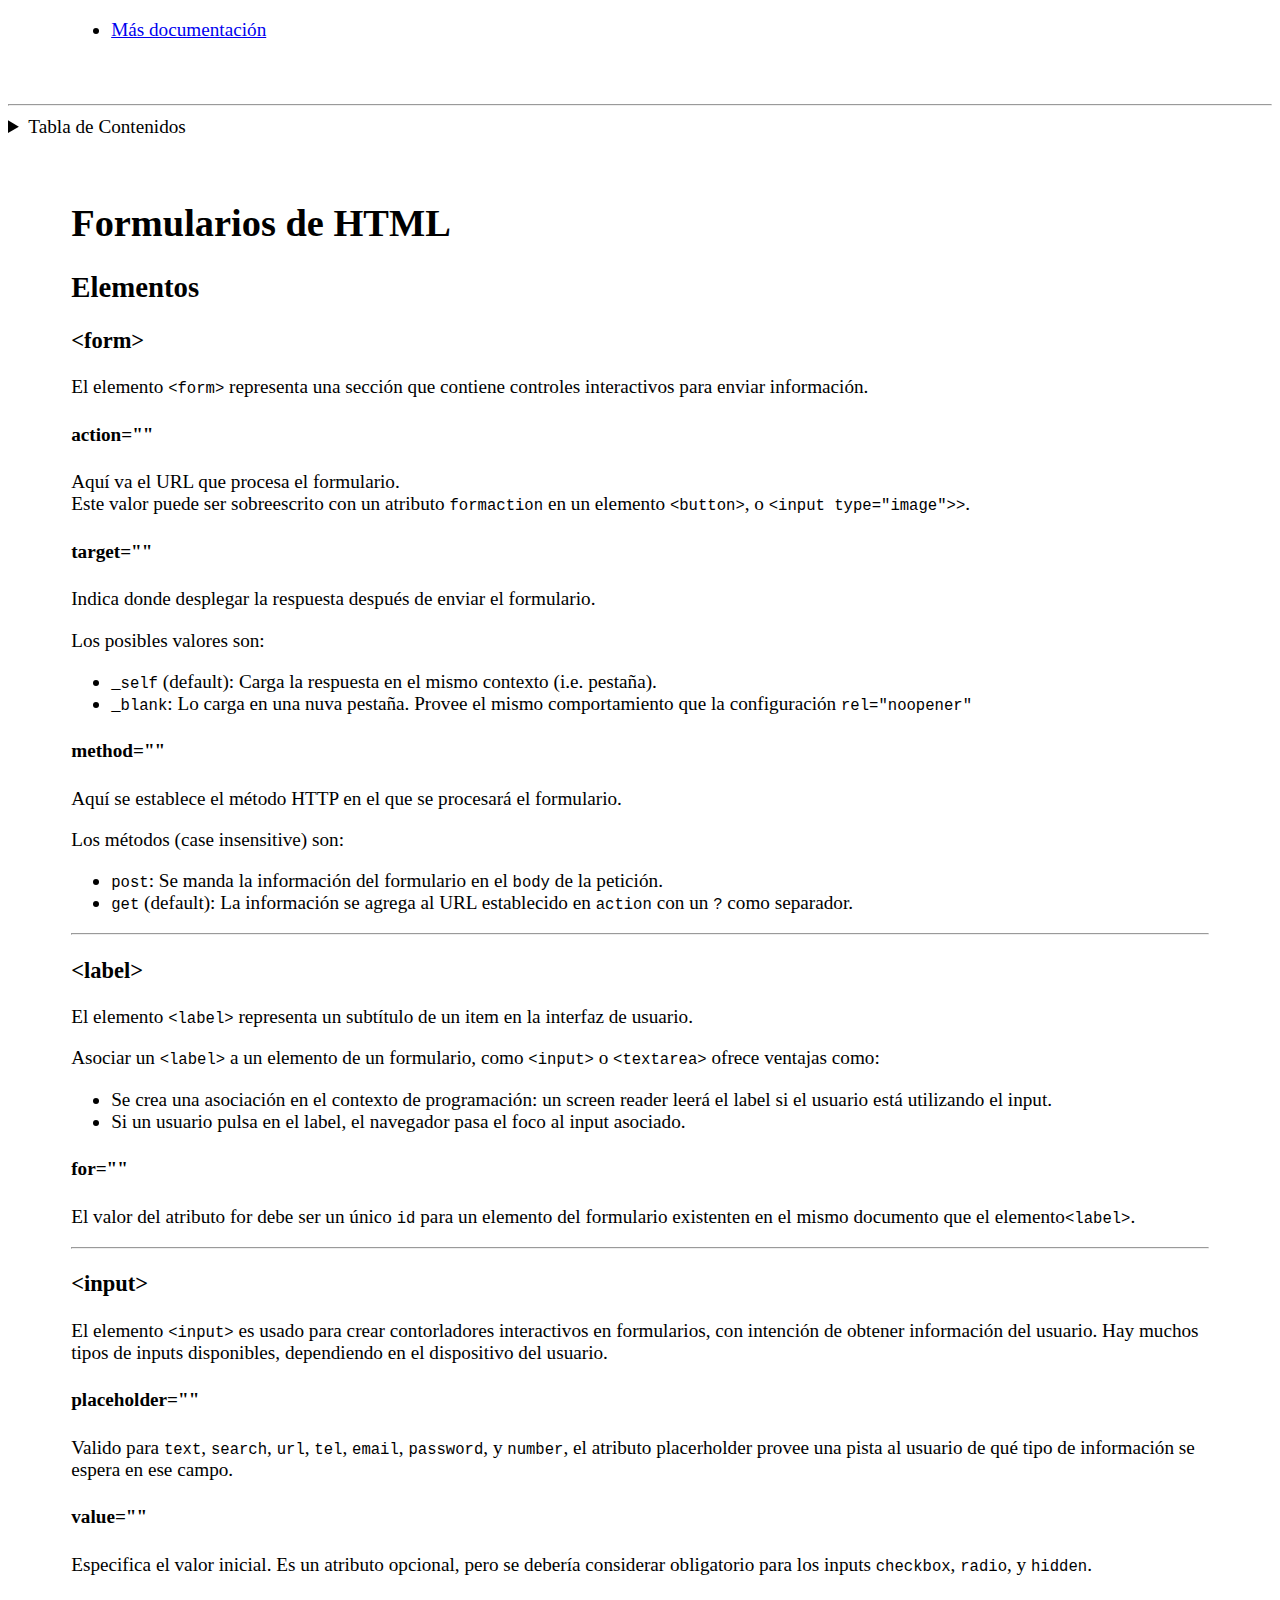
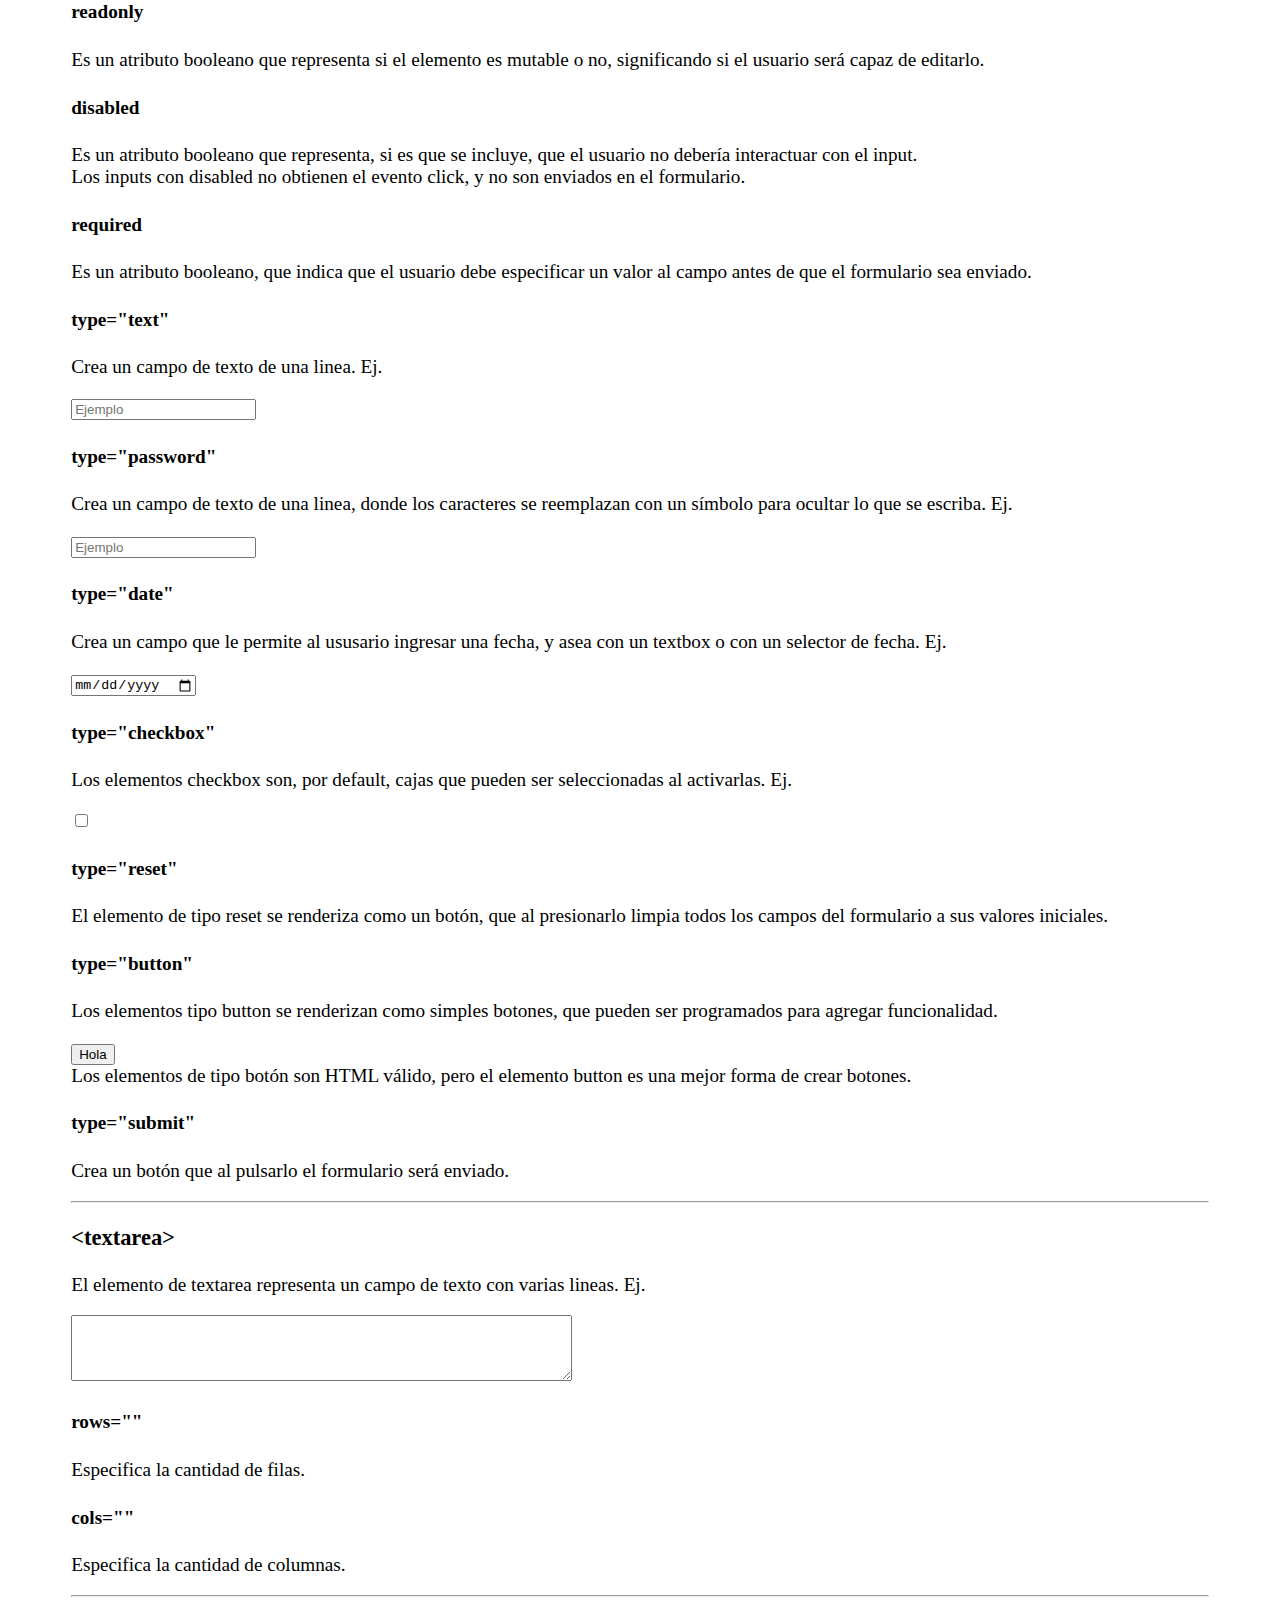
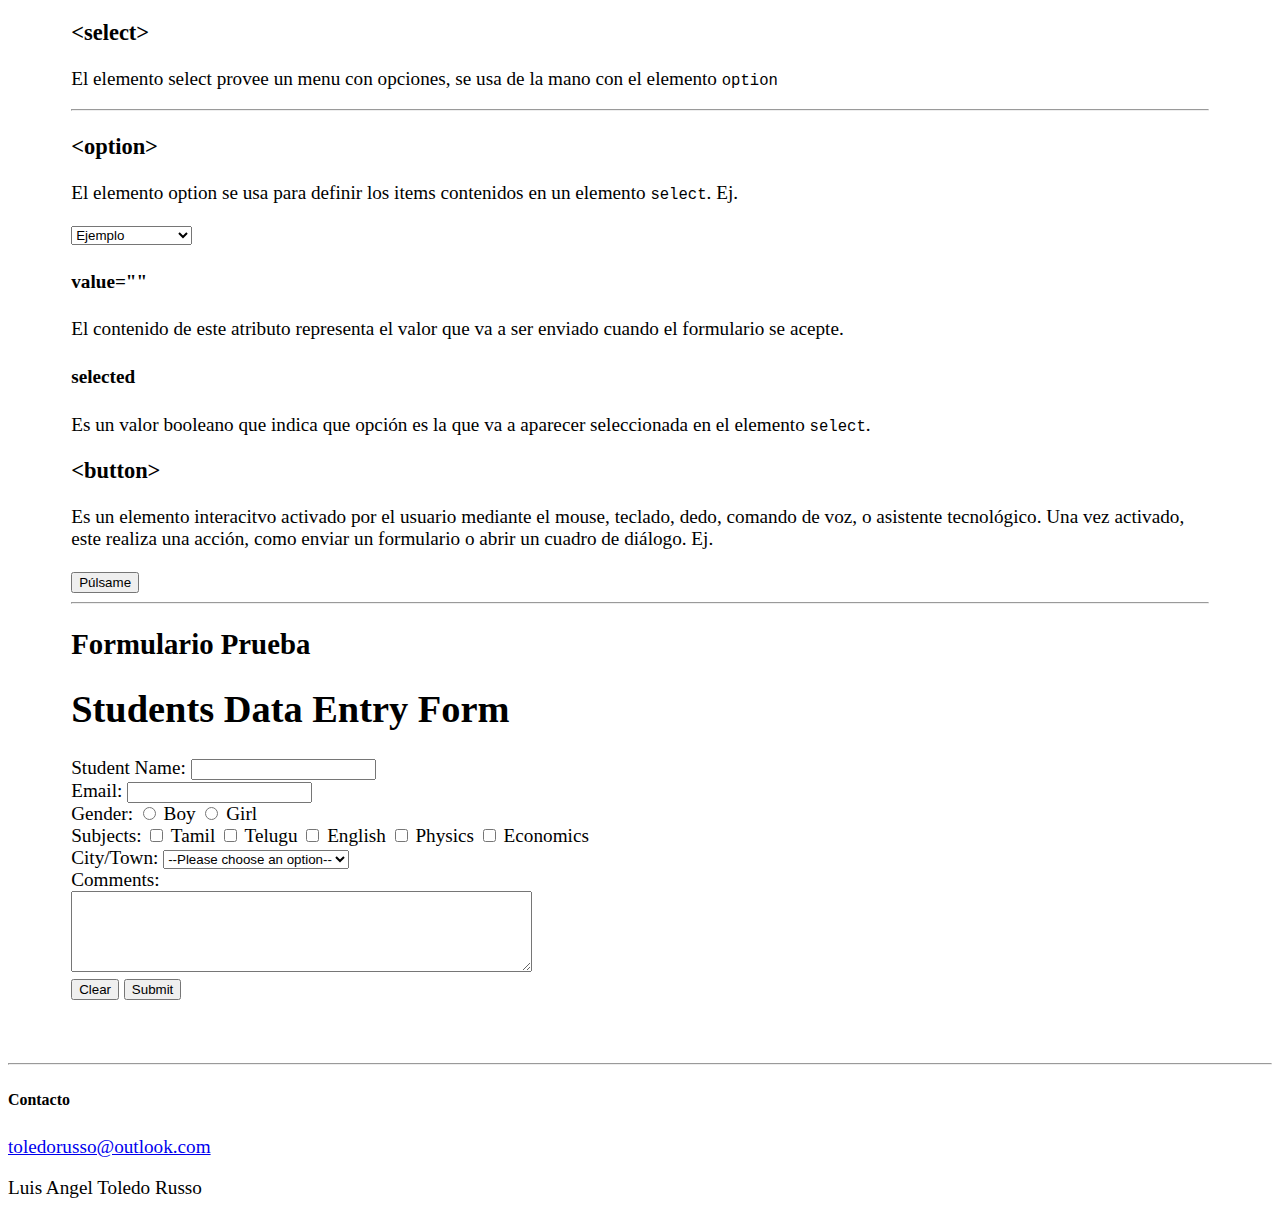
==== 03_Forms/index.html @ b5af49b0 "chore: first commit" ====
<!DOCTYPE html>
<html lang="en">
  <head>
    <meta charset="UTF-8" />
    <meta http-equiv="X-UA-Compatible" content="IE=edge" />
    <meta name="viewport" content="width=device-width, initial-scale=1.0" />
    <title>Formularios HTML</title>
  </head>
  <body>
    <header style="margin: 0% 5% 5%">
      <nav>
        <ul>
          <li>
            <a href="#">Más documentación</a>
          </li>
        </ul>
      </nav>
    </header>
    <hr />
    <aside>
      <details>
        <summary>Tabla de Contenidos</summary>
        <nav>
          <ul>
            <li>
              <a href="#elementos">Elementos</a>
              <ol>
                <li>
                  <a href="#form">form</a>
                </li>
                <li>
                  <a href="#label">label</a>
                </li>
                <li>
                  <a href="#input">input</a>
                </li>
                <li>
                  <a href="#textarea">textarea</a>
                </li>
                <li>
                  <a href="#select">select</a>
                </li>
                <li>
                  <a href="#option">option</a>
                </li>
                <li>
                  <a href="#button">button</a>
                </li>
              </ol>
            </li>
            <li><a href="#formulario">Formulario Prueba</a></li>
          </ul>
        </nav>
      </details>
    </aside>
    <!-- Cambiar a Div wrapper para ajustar margen -->
    <main style="margin: 5% 5% 5%">
      <h1>Formularios de HTML</h1>
      <section>
        <header>
          <h2 id="elementos">Elementos</h2>
        </header>

        <article id="form">
          <header>
            <h3>&lt;form&gt;</h3>
          </header>
          <div>
            <p>
              El elemento <code>&lt;form&gt;</code> representa una sección que
              contiene controles interactivos para enviar información.
            </p>
          </div>

          <section>
            <h4>action=""</h4>
            <div>
              <p>
                Aquí va el URL que procesa el formulario. <br />
                Este valor puede ser sobreescrito con un atributo
                <code>formaction</code> en un elemento
                <code>&lt;button&gt;</code>, o
                <code>&lt;input type="image">&gt;</code>.
              </p>
            </div>
          </section>

          <section>
            <h4>target=""</h4>
            <div>
              <p>
                Indica donde desplegar la respuesta después de enviar el
                formulario.
              </p>
              <p>Los posibles valores son:</p>
              <ul>
                <li>
                  <code>_self</code> (default): Carga la respuesta en el mismo
                  contexto (i.e. pestaña).
                </li>
                <li>
                  <code>_blank</code>: Lo carga en una nuva pestaña. Provee el
                  mismo comportamiento que la configuración
                  <code>rel="noopener"</code>
                </li>
              </ul>
            </div>
          </section>

          <section>
            <h4>method=""</h4>
            <div>
              <p>
                Aquí se establece el método HTTP en el que se procesará el
                formulario.
              </p>
              <p>Los métodos (case insensitive) son:</p>
              <ul>
                <li>
                  <code>post</code>: Se manda la información del formulario en
                  el <code>body</code> de la petición.
                </li>
                <li>
                  <code>get</code> (default): La información se agrega al URL
                  establecido en <code>action</code> con un <code>?</code> como
                  separador.
                </li>
              </ul>
            </div>
          </section>
        </article>
        <hr />
        <article id="label">
          <header>
            <h3>&lt;label&gt;</h3>
          </header>
          <div>
            <p>
              El elemento <code>&lt;label&gt;</code> representa un subtítulo de
              un item en la interfaz de usuario.
            </p>
            <p>
              Asociar un <code>&lt;label&gt;</code> a un elemento de un
              formulario, como <code>&lt;input&gt;</code> o
              <code>&lt;textarea&gt;</code> ofrece ventajas como:
            </p>
            <ul>
              <li>
                Se crea una asociación en el contexto de programación: un screen
                reader leerá el label si el usuario está utilizando el input.
              </li>
              <li>
                Si un usuario pulsa en el label, el navegador pasa el foco al
                input asociado.
              </li>
            </ul>
          </div>

          <section>
            <h4>for=""</h4>
            <div>
              <p>
                El valor del atributo for debe ser un único <code>id</code> para
                un elemento del formulario existenten en el mismo documento que
                el elemento<code>&lt;label&gt;</code>.
              </p>
            </div>
          </section>
        </article>
        <hr />
        <article id="input">
          <header>
            <h3>&lt;input&gt;</h3>
          </header>
          <div>
            <p>
              El elemento <code>&lt;input&gt;</code> es usado para crear
              contorladores interactivos en formularios, con intención de
              obtener información del usuario. Hay muchos tipos de inputs
              disponibles, dependiendo en el dispositivo del usuario.
            </p>
          </div>

          <section>
            <h4>placeholder=""</h4>
            <div>
              <p>
                Valido para <code>text</code>, <code>search</code>,
                <code>url</code>, <code>tel</code>, <code>email</code>,
                <code>password</code>, y <code>number</code>, el atributo
                placerholder provee una pista al usuario de qué tipo de
                información se espera en ese campo.
              </p>
            </div>
          </section>

          <section>
            <h4>value=""</h4>
            <div>
              <p>
                Especifica el valor inicial. Es un atributo opcional, pero se
                debería considerar obligatorio para los inputs
                <code>checkbox</code>, <code>radio</code>, y
                <code>hidden</code>.
              </p>
            </div>
          </section>
          <section>
            <h4>readonly</h4>
            <div>
              <p>
                Es un atributo booleano que representa si el elemento es mutable
                o no, significando si el usuario será capaz de editarlo.
              </p>
            </div>
          </section>
          <section>
            <h4>disabled</h4>
            <div>
              <p>
                Es un atributo booleano que representa, si es que se incluye,
                que el usuario no debería interactuar con el input. <br />
                Los inputs con disabled no obtienen el evento click, y no son
                enviados en el formulario.
              </p>
            </div>
          </section>
          <section>
            <h4>required</h4>
            <div>
              <p>
                Es un atributo booleano, que indica que el usuario debe
                especificar un valor al campo antes de que el formulario sea
                enviado.
              </p>
            </div>
          </section>
          <section>
            <h4>type="text"</h4>
            <div>
              <p>Crea un campo de texto de una linea. Ej.</p>
              <input type="text" name="" id="" placeholder="Ejemplo" />
            </div>
          </section>
          <section>
            <h4>type="password"</h4>
            <div>
              <p>
                Crea un campo de texto de una linea, donde los caracteres se
                reemplazan con un símbolo para ocultar lo que se escriba. Ej.
              </p>
              <input type="password" name="" id="" placeholder="Ejemplo" />
            </div>
          </section>
          <section>
            <h4>type="date"</h4>
            <div>
              <p>
                Crea un campo que le permite al ususario ingresar una fecha, y
                asea con un textbox o con un selector de fecha. Ej.
              </p>
              <input type="date" name="" id="" />
            </div>
          </section>
          <section>
            <h4>type="checkbox"</h4>
            <div>
              <p>
                Los elementos checkbox son, por default, cajas que pueden ser
                seleccionadas al activarlas. Ej.
              </p>
              <input type="checkbox" name="" id="" />
            </div>
          </section>
          <section>
            <h4>type="reset"</h4>
            <div>
              <p>
                El elemento de tipo reset se renderiza como un botón, que al
                presionarlo limpia todos los campos del formulario a sus valores
                iniciales.
              </p>
            </div>
          </section>
          <section>
            <h4>type="button"</h4>
            <div>
              <p>
                Los elementos tipo button se renderizan como simples botones,
                que pueden ser programados para agregar funcionalidad.
              </p>
              <button>Hola</button>
              <aside>
                Los elementos de tipo botón son HTML válido, pero el elemento
                button es una mejor forma de crear botones.
              </aside>
            </div>
          </section>
          <section>
            <h4>type="submit"</h4>
            <div>
              <p>Crea un botón que al pulsarlo el formulario será enviado.</p>
            </div>
          </section>
        </article>
        <hr />
        <article id="textarea">
          <header>
            <h3>&lt;textarea&gt;</h3>
          </header>
          <div>
            <p>
              El elemento de textarea representa un campo de texto con varias
              lineas. Ej.
            </p>
            <textarea name="" id="" cols="60" rows="4"></textarea>
          </div>

          <section>
            <h4>rows=""</h4>
            <div>
              <p>Especifica la cantidad de filas.</p>
            </div>
          </section>

          <section>
            <h4>cols=""</h4>
            <div>
              <p>Especifica la cantidad de columnas.</p>
            </div>
          </section>
        </article>
        <hr />
        <article id="select">
          <header>
            <h3>&lt;select&gt;</h3>
          </header>
          <div>
            <p>
              El elemento select provee un menu con opciones, se usa de la mano
              con el elemento <code>option</code>
            </p>
          </div>
        </article>
        <hr />
        <article id="option">
          <header>
            <h3>&lt;option&gt;</h3>
          </header>
          <div>
            <p>
              El elemento option se usa para definir los items contenidos en un
              elemento <code>select</code>. Ej.
            </p>
            <select name="" id="">
              <option value="1">Ejemplo</option>
              <option value="2">Gatos gruñones</option>
              <option value="3">Perros gruñones</option>
            </select>
          </div>

          <section>
            <h4>value=""</h4>
            <div>
              <p>
                El contenido de este atributo representa el valor que va a ser
                enviado cuando el formulario se acepte.
              </p>
            </div>
          </section>
          <section>
            <h4>selected</h4>
            <div>
              <p>
                Es un valor booleano que indica que opción es la que va a
                aparecer seleccionada en el elemento <code>select</code>.
              </p>
            </div>
          </section>
        </article>

        <article id="button">
          <header>
            <h3>&lt;button&gt;</h3>
          </header>
          <div>
            <p>
              Es un elemento interacitvo activado por el usuario mediante el
              mouse, teclado, dedo, comando de voz, o asistente tecnológico. Una
              vez activado, este realiza una acción, como enviar un formulario o
              abrir un cuadro de diálogo. Ej.
            </p>
            <button id="pruebaBoton">Púlsame</button>
          </div>
        </article>
      </section>
      <hr />
      <section>
        <header>
          <h2 id="formulario">Formulario Prueba</h2>
        </header>

        <form id="formularioPrueba" action="POST">
          <h1>Students Data Entry Form</h1>

          <label for="studentName">Student Name: </label>
          <input required type="text" name="studentName" id="studentName" />
          <br />

          <label for="email">Email: </label>
          <input required type="email" name="email" id="email" />
          <br />

          <span>Gender: </span>
          <input required type="radio" name="gender" id="boy" value="boy" />
          <label for="boy">Boy</label>
          <input required type="radio" name="gender" id="girl" value="girl" />
          <label for="girl">Girl</label>
          <br />

          <span>Subjects: </span>
          <input type="checkbox" name="subjects" id="tamil" />
          <label for="tamil">Tamil</label>
          <input type="checkbox" name="subjects" id="telugu" />
          <label for="telugu">Telugu</label>
          <input type="checkbox" name="subjects" id="english" />
          <label for="english">English</label>
          <input type="checkbox" name="subjects" id="physics" />
          <label for="physics">Physics</label>
          <input type="checkbox" name="subjects" id="economics" />
          <label for="economics">Economics</label>
          <br />

          <label for="city">City/Town: </label>
          <select required name="city" id="city">
            <option value="">--Please choose an option--</option>
            <option value="madurai" default>Madurai</option>
          </select>
          <br />

          <label for="comments">Comments:</label>
          <br />
          <textarea
            wrap="soft"
            name="comments"
            id="comments"
            cols="55"
            rows="5"
          ></textarea>
          <br />

          <button type="reset">Clear</button>
          <button id="submit" type="submit">Submit</button>
        </form>
      </section>
    </main>
    <hr />
    <footer>
      <section>
        <h5>Contacto</h5>
        <a href="mailto:toledorusso@outlook.com">toledorusso@outlook.com</a>
        <p>Luis Angel Toledo Russo</p>
      </section>
    </footer>
  </body>
  <script>
    let form = document.getElementById("formularioPrueba");

    form.addEventListener("submit", (evt) => {
      evt.preventDefault();
      alert("Formulario enviado");
      form.reset();
    });

    let pruebaBoton = document.getElementById("pruebaBoton");

    pruebaBoton.addEventListener("click", () => {
      alert("Hola, Pirinola.");
    });
  </script>
  <style>
    body {
      font-family: serif;
      font-size: 1.2em;
    }
  </style>
</html>
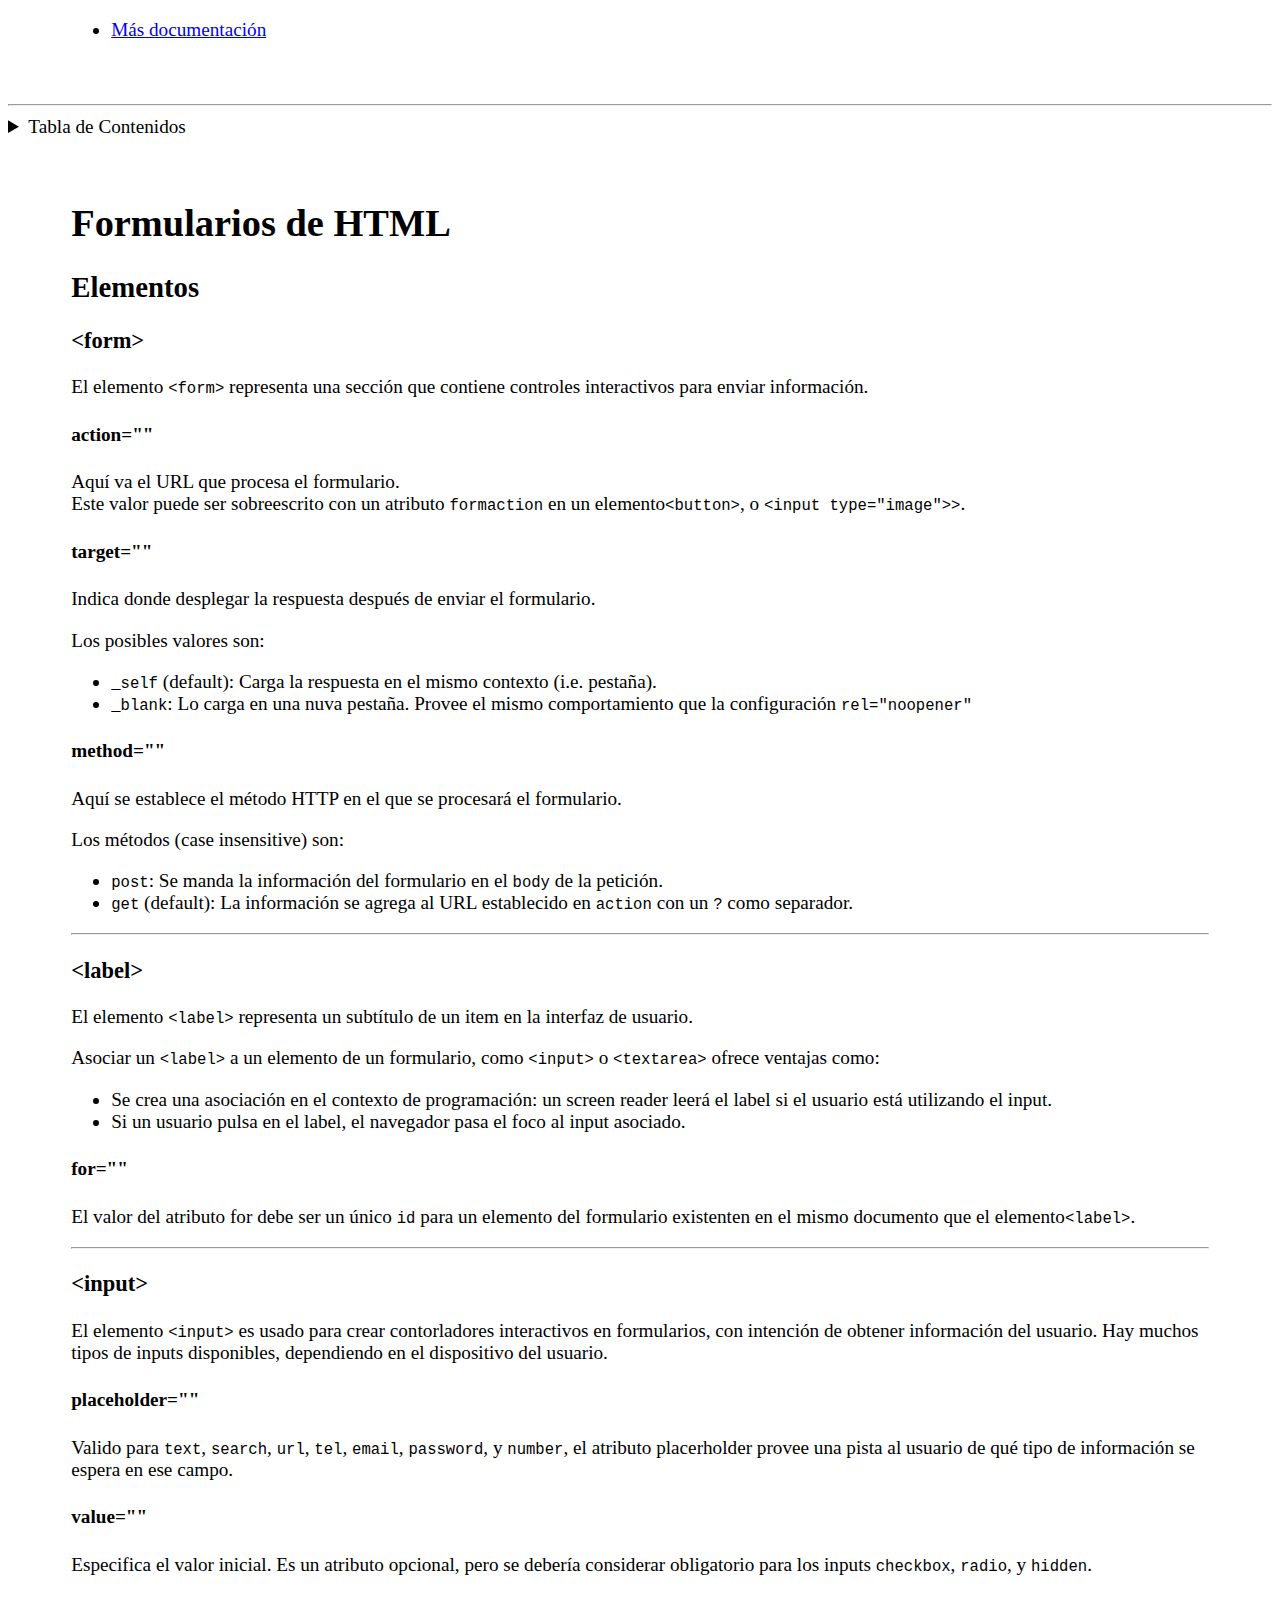
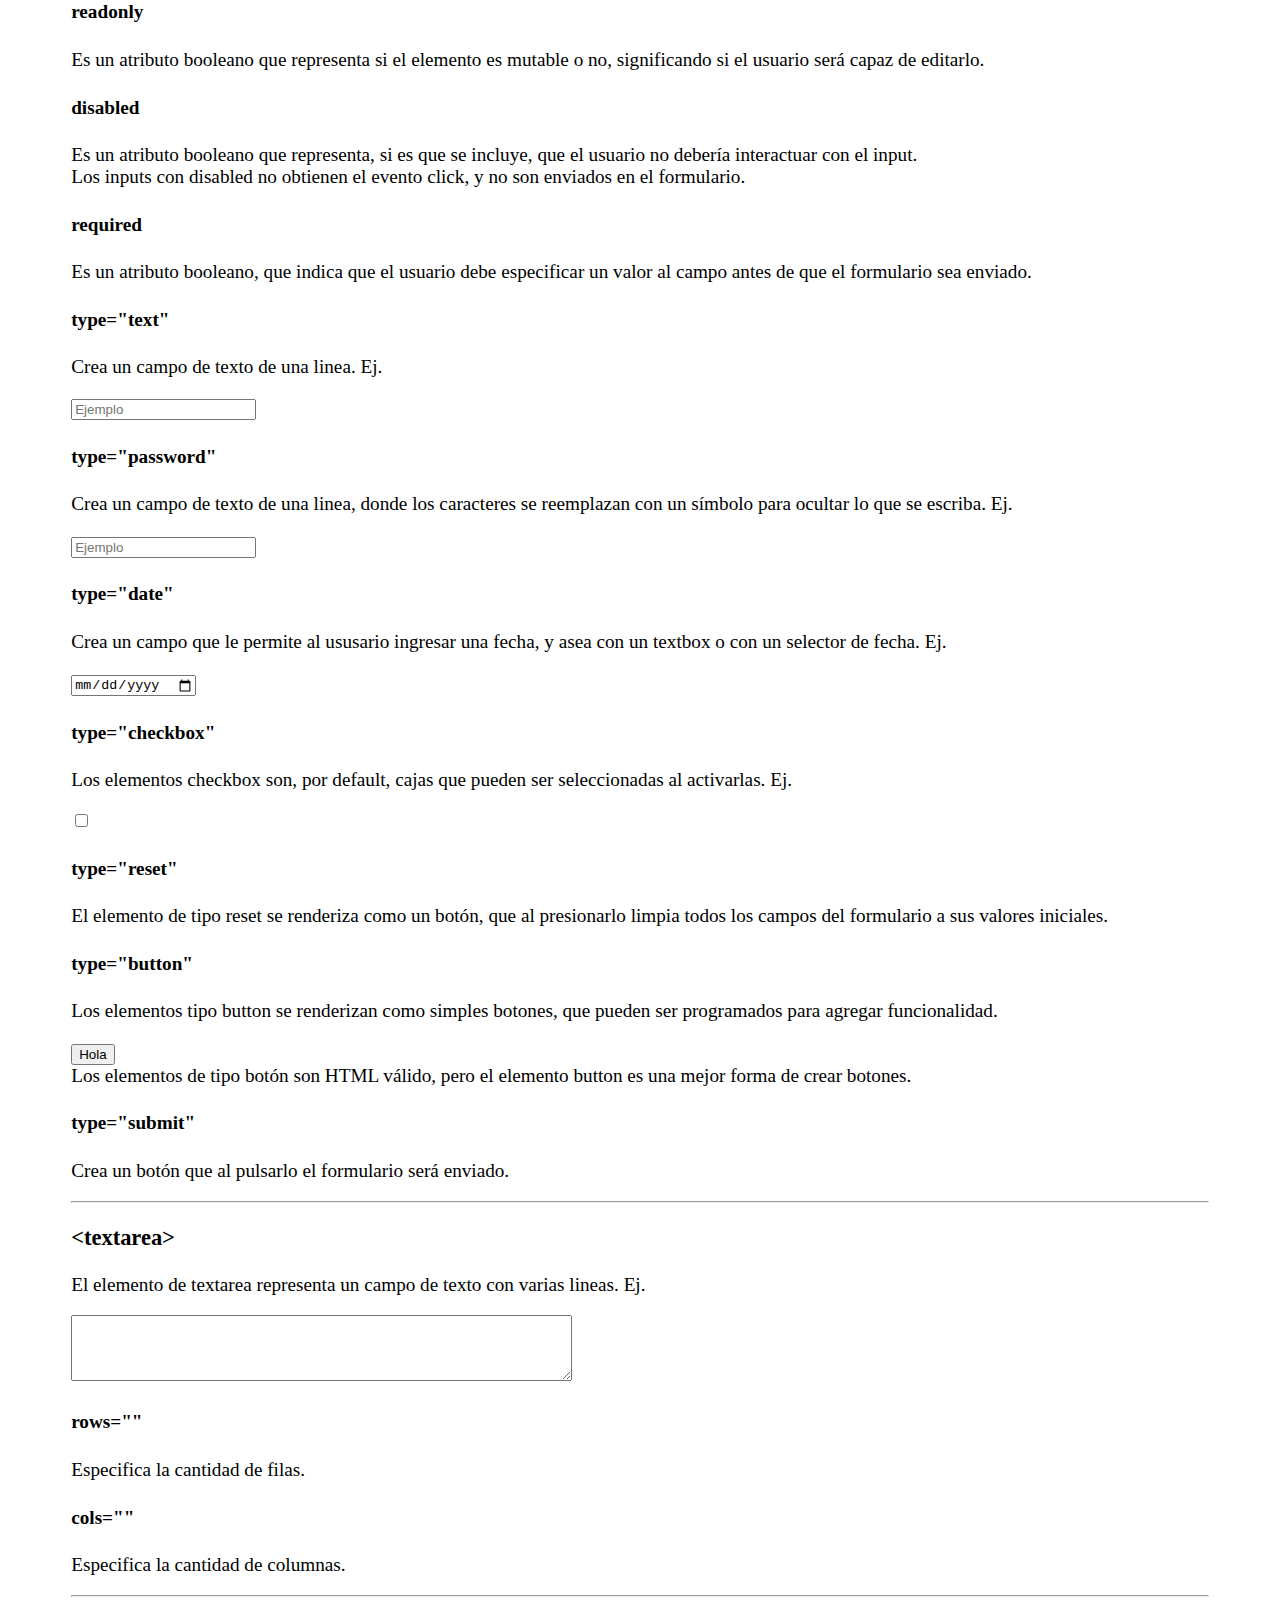
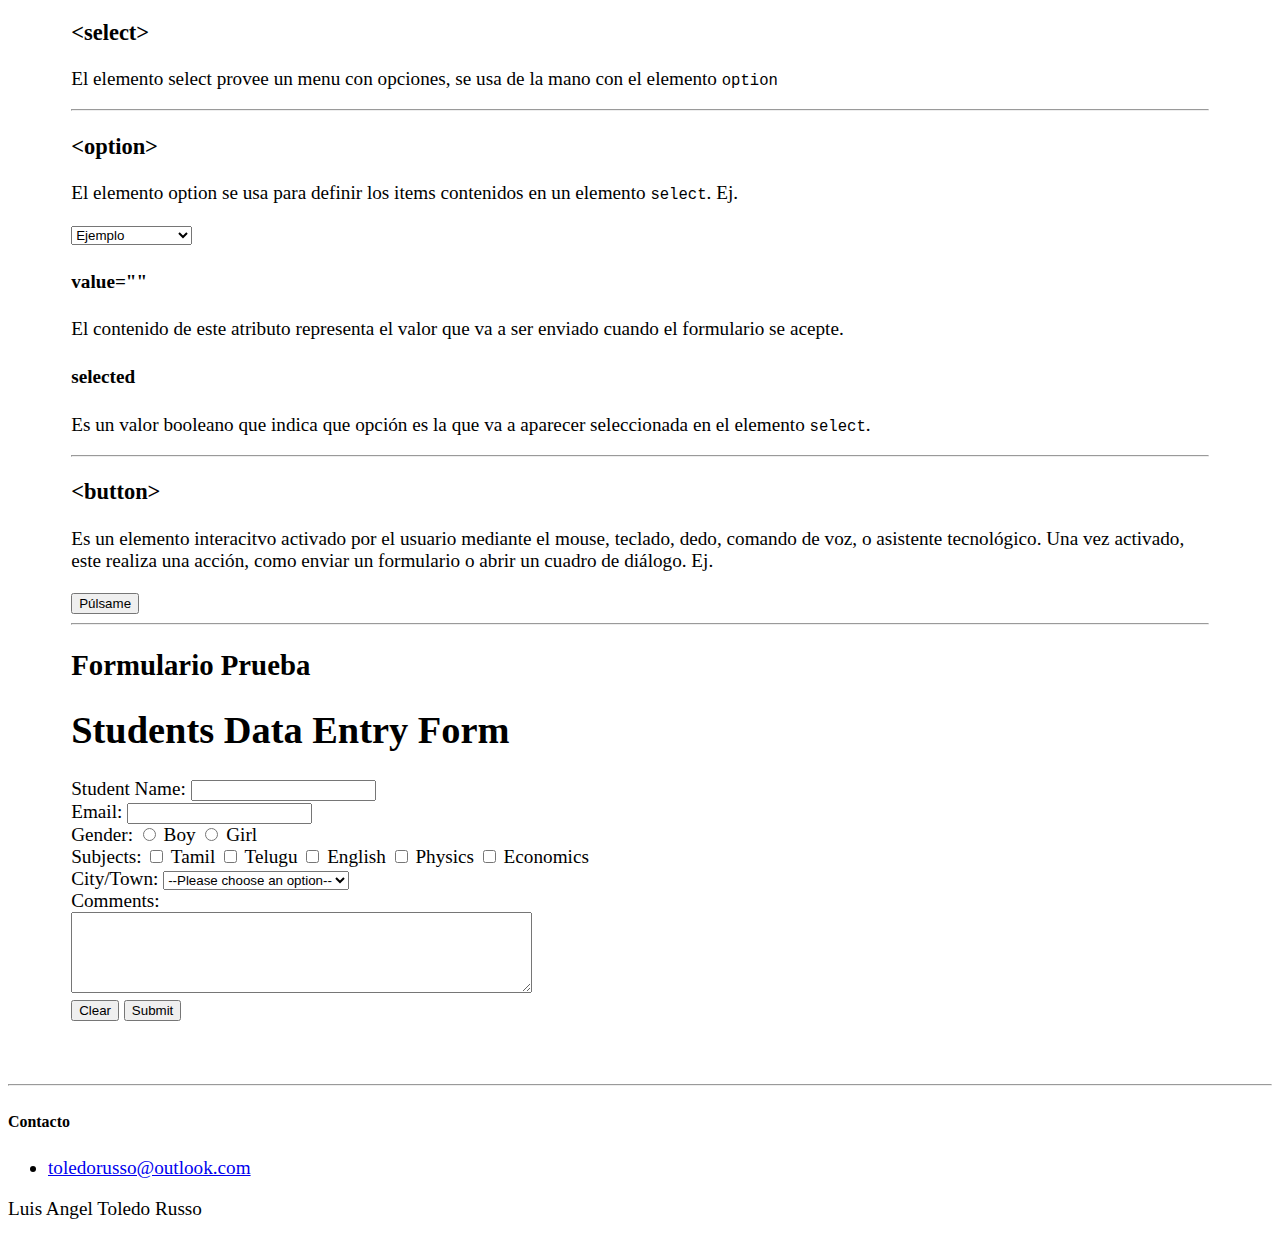
==== commit f77cb5ef: "fix: footer nav" ====
--- a/03_Forms/index.html
+++ b/03_Forms/index.html
@@ -78,8 +78,8 @@
               <p>
                 Aquí va el URL que procesa el formulario. <br />
                 Este valor puede ser sobreescrito con un atributo
-                <code>formaction</code> en un elemento
-                <code>&lt;button&gt;</code>, o
+                <code>formaction</code> en un
+                elemento<code>&lt;button&gt;</code>, o
                 <code>&lt;input type="image">&gt;</code>.
               </p>
             </div>
@@ -129,7 +129,9 @@
             </div>
           </section>
         </article>
+
         <hr />
+
         <article id="label">
           <header>
             <h3>&lt;label&gt;</h3>
@@ -167,7 +169,9 @@
             </div>
           </section>
         </article>
+
         <hr />
+
         <article id="input">
           <header>
             <h3>&lt;input&gt;</h3>
@@ -303,7 +307,9 @@
             </div>
           </section>
         </article>
+
         <hr />
+
         <article id="textarea">
           <header>
             <h3>&lt;textarea&gt;</h3>
@@ -330,7 +336,9 @@
             </div>
           </section>
         </article>
+
         <hr />
+
         <article id="select">
           <header>
             <h3>&lt;select&gt;</h3>
@@ -342,7 +350,9 @@
             </p>
           </div>
         </article>
+
         <hr />
+
         <article id="option">
           <header>
             <h3>&lt;option&gt;</h3>
@@ -379,6 +389,7 @@
           </section>
         </article>
 
+        <hr />
         <article id="button">
           <header>
             <h3>&lt;button&gt;</h3>
@@ -394,7 +405,9 @@
           </div>
         </article>
       </section>
+
       <hr />
+
       <section>
         <header>
           <h2 id="formulario">Formulario Prueba</h2>
@@ -458,7 +471,15 @@
     <footer>
       <section>
         <h5>Contacto</h5>
-        <a href="mailto:toledorusso@outlook.com">toledorusso@outlook.com</a>
+        <nav>
+          <ul>
+            <li>
+              <a href="mailto:toledorusso@outlook.com"
+                >toledorusso@outlook.com</a
+              >
+            </li>
+          </ul>
+        </nav>
         <p>Luis Angel Toledo Russo</p>
       </section>
     </footer>
